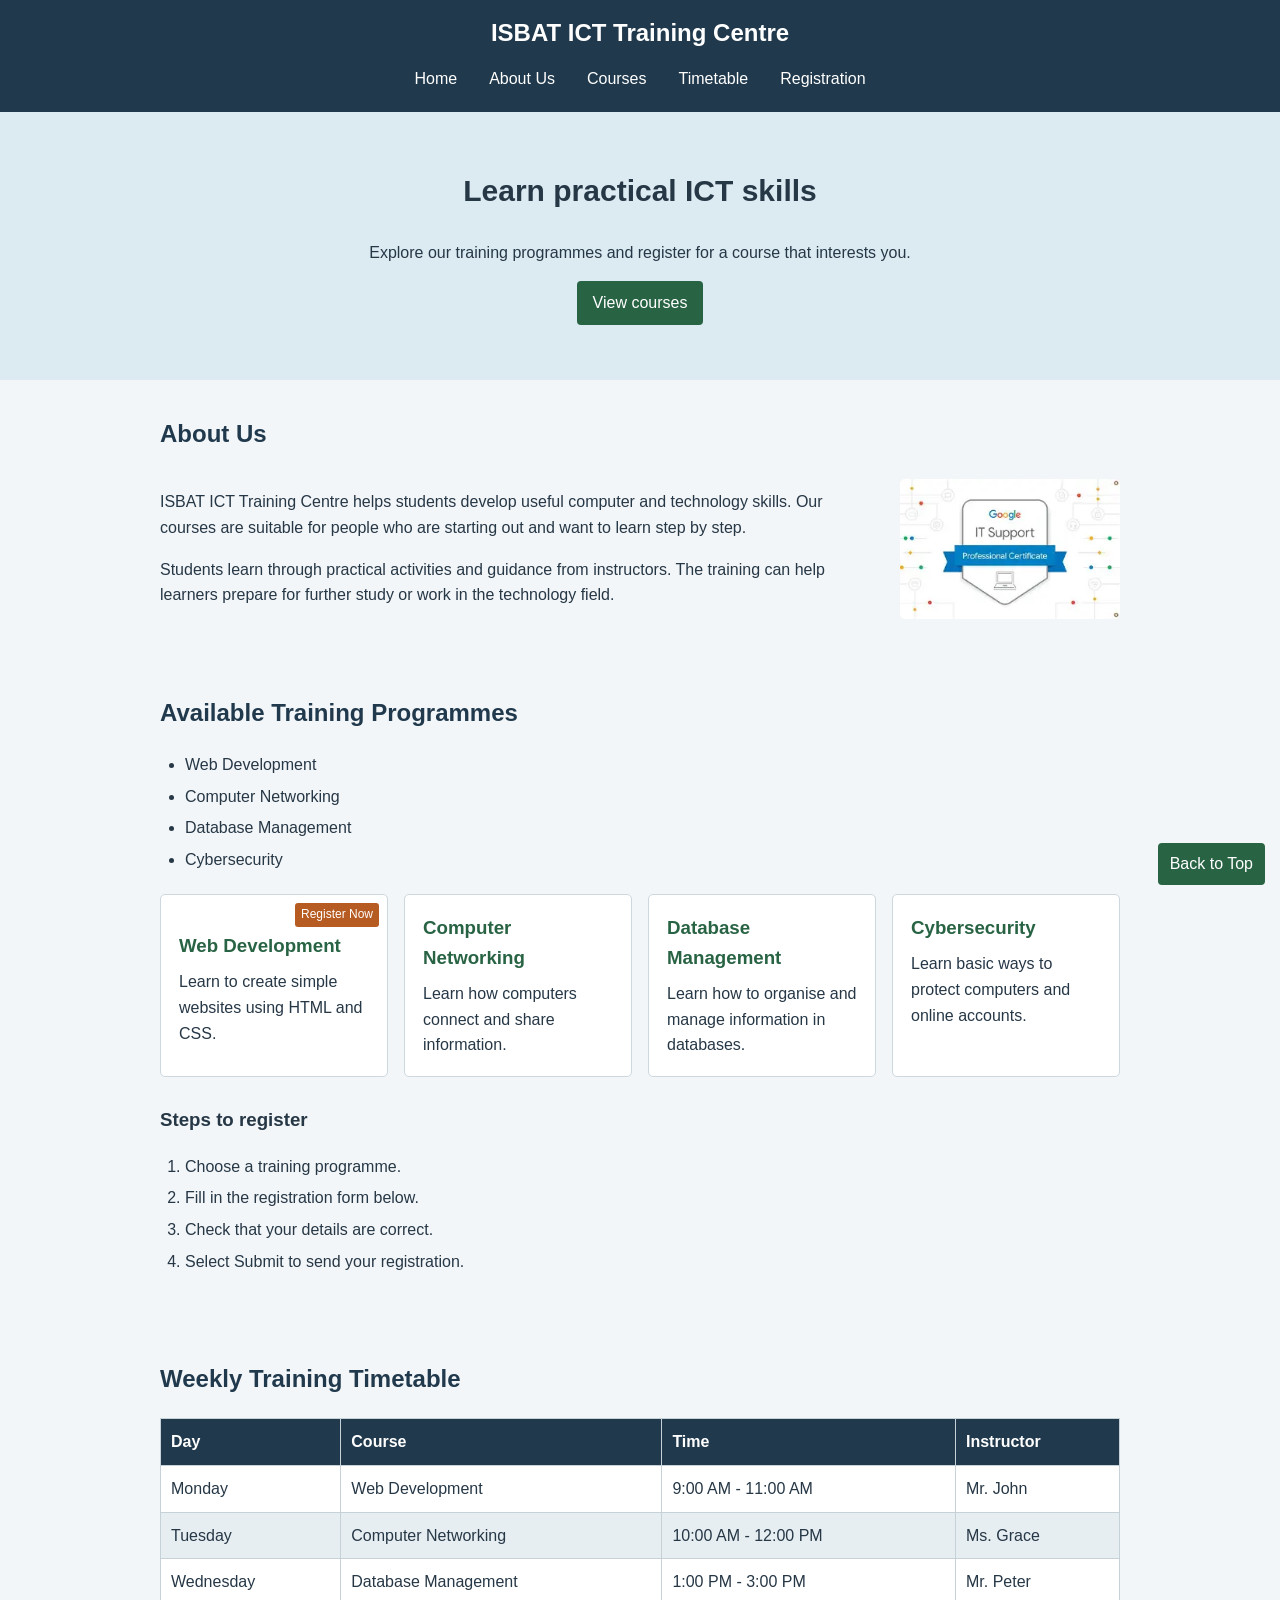
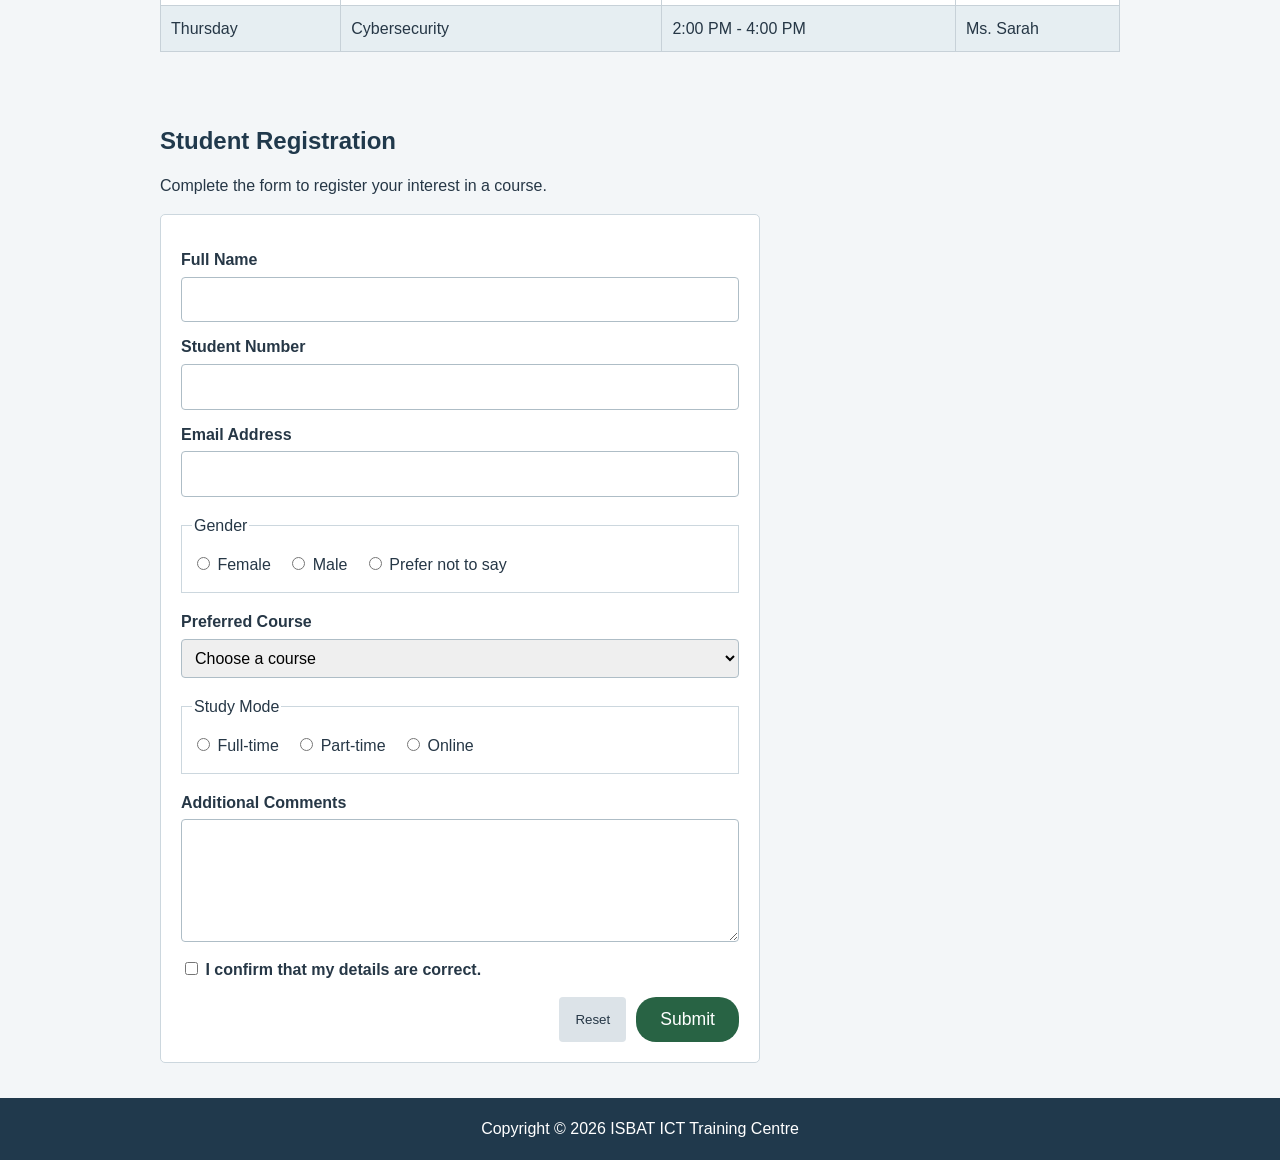
==== Student  ICT Training Centre Website/HTML/index.html @ d061df11 "Add files via upload" ====
<!DOCTYPE html>
<html lang="en">
<head>
    <meta charset="UTF-8">
    <meta name="viewport" content="width=device-width, initial-scale=1.0">
    <title>ISBAT ICT Training Centre</title>
    <link rel="stylesheet" href="../Style/style.css">
</head>
<body>
    <header id="top">
        <h1>ISBAT ICT Training Centre</h1>
        <nav>
            <a href="#home">Home</a>
            <a href="#about">About Us</a>
            <a href="#courses">Courses</a>
            <a href="#timetable">Timetable</a>
            <a href="#registration">Registration</a>
        </nav>
    </header>

    <main>
        <section id="home" class="welcome">
            <h2>Learn practical ICT skills</h2>
            <p>Explore our training programmes and register for a course that interests you.</p>
            <a class="button-link" href="#courses">View courses</a>
        </section>

        <section id="about" class="content-section">
            <h2>About Us</h2>
            <div class="about-content">
                <div>
                    <p>ISBAT ICT Training Centre helps students develop useful computer and technology skills. Our courses are suitable for people who are starting out and want to learn step by step.</p>
                    <p>Students learn through practical activities and guidance from instructors. The training can help learners prepare for further study or work in the technology field.</p>
                </div>
                <img src="../Media/google-it-specialist.webp" alt="Illustration for an information technology training course">
            </div>
        </section>

        <section id="courses" class="content-section">
            <h2>Available Training Programmes</h2>
            <ul class="course-list">
                <li>Web Development</li>
                <li>Computer Networking</li>
                <li>Database Management</li>
                <li>Cybersecurity</li>
            </ul>

            <div class="course-cards">
                <article class="course-card">
                    <span class="register-label">Register Now</span>
                    <h3>Web Development</h3>
                    <p>Learn to create simple websites using HTML and CSS.</p>
                </article>
                <article class="course-card">
                    <h3>Computer Networking</h3>
                    <p>Learn how computers connect and share information.</p>
                </article>
                <article class="course-card">
                    <h3>Database Management</h3>
                    <p>Learn how to organise and manage information in databases.</p>
                </article>
                <article class="course-card">
                    <h3>Cybersecurity</h3>
                    <p>Learn basic ways to protect computers and online accounts.</p>
                </article>
            </div>

            <h3 class="steps-heading">Steps to register</h3>
            <ol class="registration-steps">
                <li>Choose a training programme.</li>
                <li>Fill in the registration form below.</li>
                <li>Check that your details are correct.</li>
                <li>Select Submit to send your registration.</li>
            </ol>
        </section>

        <section id="timetable" class="content-section">
            <h2>Weekly Training Timetable</h2>
            <div class="table-wrap">
                <table>
                    <thead>
                        <tr>
                            <th>Day</th>
                            <th>Course</th>
                            <th>Time</th>
                            <th>Instructor</th>
                        </tr>
                    </thead>
                    <tbody>
                        <tr>
                            <td>Monday</td>
                            <td>Web Development</td>
                            <td>9:00 AM - 11:00 AM</td>
                            <td>Mr. John</td>
                        </tr>
                        <tr>
                            <td>Tuesday</td>
                            <td>Computer Networking</td>
                            <td>10:00 AM - 12:00 PM</td>
                            <td>Ms. Grace</td>
                        </tr>
                        <tr>
                            <td>Wednesday</td>
                            <td>Database Management</td>
                            <td>1:00 PM - 3:00 PM</td>
                            <td>Mr. Peter</td>
                        </tr>
                        <tr>
                            <td>Thursday</td>
                            <td>Cybersecurity</td>
                            <td>2:00 PM - 4:00 PM</td>
                            <td>Ms. Sarah</td>
                        </tr>
                    </tbody>
                </table>
            </div>
        </section>

        <section id="registration" class="content-section">
            <h2>Student Registration</h2>
            <p class="form-intro">Complete the form to register your interest in a course.</p>
            <form action="#" method="post">
                <label for="full-name">Full Name</label>
                <input type="text" id="full-name" name="full-name" required>

                <label for="student-number">Student Number</label>
                <input type="text" id="student-number" name="student-number" required>

                <label for="email">Email Address</label>
                <input type="email" id="email" name="email" required>

                <fieldset>
                    <legend>Gender</legend>
                    <label class="choice"><input type="radio" name="gender" value="female" required> Female</label>
                    <label class="choice"><input type="radio" name="gender" value="male"> Male</label>
                    <label class="choice"><input type="radio" name="gender" value="prefer-not-to-say"> Prefer not to say</label>
                </fieldset>

                <label for="course">Preferred Course</label>
                <select id="course" name="course" required>
                    <option value="">Choose a course</option>
                    <option value="web-development">Web Development</option>
                    <option value="computer-networking">Computer Networking</option>
                    <option value="database-management">Database Management</option>
                    <option value="cybersecurity">Cybersecurity</option>
                </select>

                <fieldset>
                    <legend>Study Mode</legend>
                    <label class="choice"><input type="radio" name="study-mode" value="full-time" required> Full-time</label>
                    <label class="choice"><input type="radio" name="study-mode" value="part-time"> Part-time</label>
                    <label class="choice"><input type="radio" name="study-mode" value="online"> Online</label>
                </fieldset>

                <label for="comments">Additional Comments</label>
                <textarea id="comments" name="comments" rows="4"></textarea>

                <label class="confirm-choice"><input type="checkbox" name="confirm-details" required> I confirm that my details are correct.</label>

                <div class="form-buttons">
                    <button type="submit">Submit</button>
                    <button type="reset" class="reset-button">Reset</button>
                </div>
            </form>
        </section>
    </main>

    <footer>
        <p>Copyright &copy; 2026 ISBAT ICT Training Centre</p>
    </footer>

    <a class="back-to-top" href="#top">Back to Top</a>
</body>
</html>
---- Student  ICT Training Centre Website/Style/style.css ----
* {
    box-sizing: border-box;
}

html {
    scroll-behavior: smooth;
}

body {
    margin: 0;
    font-family: Arial, sans-serif;
    line-height: 1.6;
    color: #263746;
    background-color: #f3f6f8;
}

header {
    position: sticky;
    top: 0;
    z-index: 1;
    padding: 14px 20px;
    color: white;
    background-color: #20394c;
    text-align: center;
}

header h1 {
    margin: 0 0 8px;
    font-size: 24px;
}

nav {
    display: flex;
    justify-content: center;
    flex-wrap: wrap;
    gap: 8px;
}

nav a {
    padding: 6px 12px;
    color: white;
    text-decoration: none;
    border-radius: 4px;
}

nav a:hover {
    background-color: #365b73;
}

section {
    scroll-margin-top: 130px;
}

.welcome {
    padding: 55px 20px;
    text-align: center;
    background-color: #dceaf2;
}

.welcome h2 {
    margin-top: 0;
    font-size: 30px;
}

.button-link,
button {
    display: inline-block;
    padding: 9px 16px;
    color: white;
    background-color: #286344;
    border: 0;
    border-radius: 4px;
    text-decoration: none;
    cursor: pointer;
}

.content-section {
    max-width: 1000px;
    margin: 0 auto;
    padding: 35px 20px;
}

.content-section h2 {
    margin-top: 0;
    color: #20394c;
}

.about-content {
    display: flex;
    align-items: center;
    gap: 24px;
}

.about-content img {
    width: 220px;
    max-width: 40%;
    height: auto;
    border-radius: 5px;
}

.course-list,
.registration-steps {
    padding-left: 25px;
}

.course-list li,
.registration-steps li {
    margin-bottom: 6px;
}

.course-cards {
    display: flex;
    flex-wrap: wrap;
    gap: 16px;
    margin-top: 22px;
}

.course-card {
    position: relative;
    flex: 1 1 210px;
    min-height: 145px;
    padding: 18px;
    background-color: white;
    border: 1px solid #ccd7de;
    border-radius: 5px;
}

.course-card h3 {
    margin: 0 0 8px;
    color: #286344;
}

.course-card p {
    margin: 0;
}

.register-label {
    position: absolute;
    top: 8px;
    right: 8px;
    padding: 2px 6px;
    color: white;
    background-color: #b65b21;
    border-radius: 3px;
    font-size: 12px;
}

.course-card:first-child h3 {
    padding-top: 18px;
}

.steps-heading {
    margin-top: 28px;
}

.table-wrap {
    overflow-x: auto;
}

table {
    width: 100%;
    border-collapse: collapse;
    background-color: white;
}

th,
td {
    padding: 10px;
    border: 1px solid #c7d1d8;
    text-align: left;
}

th {
    color: white;
    background-color: #20394c;
}

tbody tr:nth-child(even) {
    background-color: #e6eef2;
}

.form-intro {
    margin-top: -8px;
}

form {
    max-width: 600px;
    padding: 20px;
    background-color: white;
    border: 1px solid #ccd7de;
    border-radius: 5px;
}

form > label,
form > input,
form > select,
form > textarea {
    display: block;
    width: 100%;
}

form > label {
    margin-top: 12px;
    font-weight: bold;
}

form > input,
form > select,
form > textarea {
    margin-top: 4px;
    padding: 9px;
    border: 1px solid #aebdc6;
    border-radius: 4px;
    font: inherit;
}

fieldset {
    margin: 16px 0;
    padding: 10px;
    border: 1px solid #ccd7de;
}

.choice {
    display: inline-block;
    margin: 4px 12px 4px 0;
}

.confirm-choice {
    display: block;
    margin: 15px 0;
}

.form-buttons {
    display: flex;
    gap: 10px;
    justify-content: flex-end;
}

.form-buttons .reset-button {
    order: 1;
}

.form-buttons button[type="submit"] {
    order: 2;
    padding: 12px 24px;
    font-size: 1.1rem;
    border-radius: 20px;
    transition: background-color 0.2s, transform 0.2s;
}

.form-buttons button[type="submit"]:hover {
    background-color: #347b55;
    transform: translateY(-2px);
}

.reset-button {
    color: #263746;
    background-color: #dce3e8;
}

footer {
    padding: 18px;
    color: white;
    background-color: #20394c;
    text-align: center;
}

footer p {
    margin: 0;
}

.back-to-top {
    position: fixed;
    right: 15px;
    bottom: 15px;
    padding: 8px 12px;
    color: white;
    background-color: #286344;
    border-radius: 4px;
    text-decoration: none;
}

@media (max-width: 600px) {
    header h1 {
        font-size: 20px;
    }

    .about-content {
        flex-direction: column;
        align-items: flex-start;
    }

    .about-content img {
        width: 100%;
        max-width: 320px;
    }
}
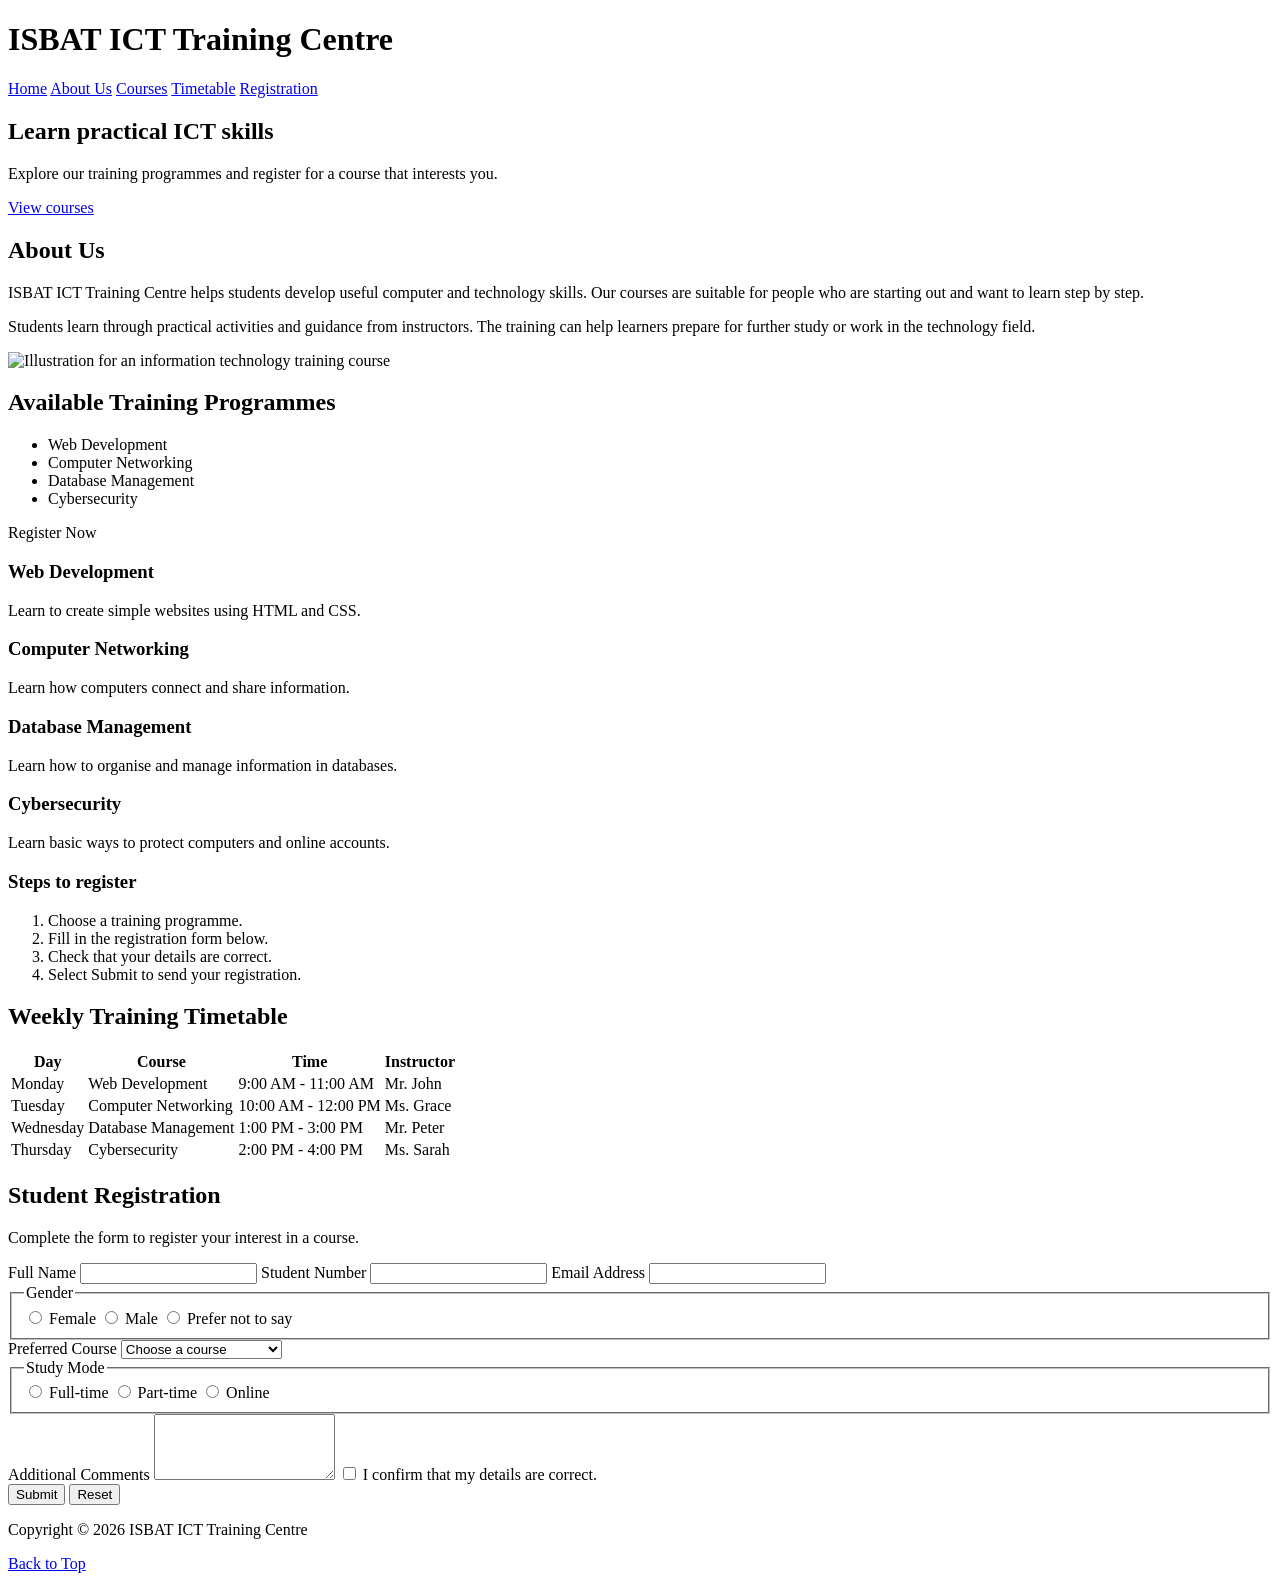
==== commit dbdb5377: "Prepare website entry page for GitHub Pages root" ====
--- a/Student  ICT Training Centre Website/HTML/index.html
+++ b/Student  ICT Training Centre Website/HTML/index.html
@@ -1,174 +1,174 @@
-<!DOCTYPE html>
-<html lang="en">
-<head>
-    <meta charset="UTF-8">
-    <meta name="viewport" content="width=device-width, initial-scale=1.0">
-    <title>ISBAT ICT Training Centre</title>
-    <link rel="stylesheet" href="../Style/style.css">
-</head>
-<body>
-    <header id="top">
-        <h1>ISBAT ICT Training Centre</h1>
-        <nav>
-            <a href="#home">Home</a>
-            <a href="#about">About Us</a>
-            <a href="#courses">Courses</a>
-            <a href="#timetable">Timetable</a>
-            <a href="#registration">Registration</a>
-        </nav>
-    </header>
-
-    <main>
-        <section id="home" class="welcome">
-            <h2>Learn practical ICT skills</h2>
-            <p>Explore our training programmes and register for a course that interests you.</p>
-            <a class="button-link" href="#courses">View courses</a>
-        </section>
-
-        <section id="about" class="content-section">
-            <h2>About Us</h2>
-            <div class="about-content">
-                <div>
-                    <p>ISBAT ICT Training Centre helps students develop useful computer and technology skills. Our courses are suitable for people who are starting out and want to learn step by step.</p>
-                    <p>Students learn through practical activities and guidance from instructors. The training can help learners prepare for further study or work in the technology field.</p>
-                </div>
-                <img src="../Media/google-it-specialist.webp" alt="Illustration for an information technology training course">
-            </div>
-        </section>
-
-        <section id="courses" class="content-section">
-            <h2>Available Training Programmes</h2>
-            <ul class="course-list">
-                <li>Web Development</li>
-                <li>Computer Networking</li>
-                <li>Database Management</li>
-                <li>Cybersecurity</li>
-            </ul>
-
-            <div class="course-cards">
-                <article class="course-card">
-                    <span class="register-label">Register Now</span>
-                    <h3>Web Development</h3>
-                    <p>Learn to create simple websites using HTML and CSS.</p>
-                </article>
-                <article class="course-card">
-                    <h3>Computer Networking</h3>
-                    <p>Learn how computers connect and share information.</p>
-                </article>
-                <article class="course-card">
-                    <h3>Database Management</h3>
-                    <p>Learn how to organise and manage information in databases.</p>
-                </article>
-                <article class="course-card">
-                    <h3>Cybersecurity</h3>
-                    <p>Learn basic ways to protect computers and online accounts.</p>
-                </article>
-            </div>
-
-            <h3 class="steps-heading">Steps to register</h3>
-            <ol class="registration-steps">
-                <li>Choose a training programme.</li>
-                <li>Fill in the registration form below.</li>
-                <li>Check that your details are correct.</li>
-                <li>Select Submit to send your registration.</li>
-            </ol>
-        </section>
-
-        <section id="timetable" class="content-section">
-            <h2>Weekly Training Timetable</h2>
-            <div class="table-wrap">
-                <table>
-                    <thead>
-                        <tr>
-                            <th>Day</th>
-                            <th>Course</th>
-                            <th>Time</th>
-                            <th>Instructor</th>
-                        </tr>
-                    </thead>
-                    <tbody>
-                        <tr>
-                            <td>Monday</td>
-                            <td>Web Development</td>
-                            <td>9:00 AM - 11:00 AM</td>
-                            <td>Mr. John</td>
-                        </tr>
-                        <tr>
-                            <td>Tuesday</td>
-                            <td>Computer Networking</td>
-                            <td>10:00 AM - 12:00 PM</td>
-                            <td>Ms. Grace</td>
-                        </tr>
-                        <tr>
-                            <td>Wednesday</td>
-                            <td>Database Management</td>
-                            <td>1:00 PM - 3:00 PM</td>
-                            <td>Mr. Peter</td>
-                        </tr>
-                        <tr>
-                            <td>Thursday</td>
-                            <td>Cybersecurity</td>
-                            <td>2:00 PM - 4:00 PM</td>
-                            <td>Ms. Sarah</td>
-                        </tr>
-                    </tbody>
-                </table>
-            </div>
-        </section>
-
-        <section id="registration" class="content-section">
-            <h2>Student Registration</h2>
-            <p class="form-intro">Complete the form to register your interest in a course.</p>
-            <form action="#" method="post">
-                <label for="full-name">Full Name</label>
-                <input type="text" id="full-name" name="full-name" required>
-
-                <label for="student-number">Student Number</label>
-                <input type="text" id="student-number" name="student-number" required>
-
-                <label for="email">Email Address</label>
-                <input type="email" id="email" name="email" required>
-
-                <fieldset>
-                    <legend>Gender</legend>
-                    <label class="choice"><input type="radio" name="gender" value="female" required> Female</label>
-                    <label class="choice"><input type="radio" name="gender" value="male"> Male</label>
-                    <label class="choice"><input type="radio" name="gender" value="prefer-not-to-say"> Prefer not to say</label>
-                </fieldset>
-
-                <label for="course">Preferred Course</label>
-                <select id="course" name="course" required>
-                    <option value="">Choose a course</option>
-                    <option value="web-development">Web Development</option>
-                    <option value="computer-networking">Computer Networking</option>
-                    <option value="database-management">Database Management</option>
-                    <option value="cybersecurity">Cybersecurity</option>
-                </select>
-
-                <fieldset>
-                    <legend>Study Mode</legend>
-                    <label class="choice"><input type="radio" name="study-mode" value="full-time" required> Full-time</label>
-                    <label class="choice"><input type="radio" name="study-mode" value="part-time"> Part-time</label>
-                    <label class="choice"><input type="radio" name="study-mode" value="online"> Online</label>
-                </fieldset>
-
-                <label for="comments">Additional Comments</label>
-                <textarea id="comments" name="comments" rows="4"></textarea>
-
-                <label class="confirm-choice"><input type="checkbox" name="confirm-details" required> I confirm that my details are correct.</label>
-
-                <div class="form-buttons">
-                    <button type="submit">Submit</button>
-                    <button type="reset" class="reset-button">Reset</button>
-                </div>
-            </form>
-        </section>
-    </main>
-
-    <footer>
-        <p>Copyright &copy; 2026 ISBAT ICT Training Centre</p>
-    </footer>
-
-    <a class="back-to-top" href="#top">Back to Top</a>
-</body>
-</html>
+<!DOCTYPE html>
+<html lang="en">
+<head>
+    <meta charset="UTF-8">
+    <meta name="viewport" content="width=device-width, initial-scale=1.0">
+    <title>ISBAT ICT Training Centre</title>
+    <link rel="stylesheet" href="Style/style.css">
+</head>
+<body>
+    <header id="top">
+        <h1>ISBAT ICT Training Centre</h1>
+        <nav>
+            <a href="#home">Home</a>
+            <a href="#about">About Us</a>
+            <a href="#courses">Courses</a>
+            <a href="#timetable">Timetable</a>
+            <a href="#registration">Registration</a>
+        </nav>
+    </header>
+
+    <main>
+        <section id="home" class="welcome">
+            <h2>Learn practical ICT skills</h2>
+            <p>Explore our training programmes and register for a course that interests you.</p>
+            <a class="button-link" href="#courses">View courses</a>
+        </section>
+
+        <section id="about" class="content-section">
+            <h2>About Us</h2>
+            <div class="about-content">
+                <div>
+                    <p>ISBAT ICT Training Centre helps students develop useful computer and technology skills. Our courses are suitable for people who are starting out and want to learn step by step.</p>
+                    <p>Students learn through practical activities and guidance from instructors. The training can help learners prepare for further study or work in the technology field.</p>
+                </div>
+                <img src="Media/google-it-specialist.webp" alt="Illustration for an information technology training course">
+            </div>
+        </section>
+
+        <section id="courses" class="content-section">
+            <h2>Available Training Programmes</h2>
+            <ul class="course-list">
+                <li>Web Development</li>
+                <li>Computer Networking</li>
+                <li>Database Management</li>
+                <li>Cybersecurity</li>
+            </ul>
+
+            <div class="course-cards">
+                <article class="course-card">
+                    <span class="register-label">Register Now</span>
+                    <h3>Web Development</h3>
+                    <p>Learn to create simple websites using HTML and CSS.</p>
+                </article>
+                <article class="course-card">
+                    <h3>Computer Networking</h3>
+                    <p>Learn how computers connect and share information.</p>
+                </article>
+                <article class="course-card">
+                    <h3>Database Management</h3>
+                    <p>Learn how to organise and manage information in databases.</p>
+                </article>
+                <article class="course-card">
+                    <h3>Cybersecurity</h3>
+                    <p>Learn basic ways to protect computers and online accounts.</p>
+                </article>
+            </div>
+
+            <h3 class="steps-heading">Steps to register</h3>
+            <ol class="registration-steps">
+                <li>Choose a training programme.</li>
+                <li>Fill in the registration form below.</li>
+                <li>Check that your details are correct.</li>
+                <li>Select Submit to send your registration.</li>
+            </ol>
+        </section>
+
+        <section id="timetable" class="content-section">
+            <h2>Weekly Training Timetable</h2>
+            <div class="table-wrap">
+                <table>
+                    <thead>
+                        <tr>
+                            <th>Day</th>
+                            <th>Course</th>
+                            <th>Time</th>
+                            <th>Instructor</th>
+                        </tr>
+                    </thead>
+                    <tbody>
+                        <tr>
+                            <td>Monday</td>
+                            <td>Web Development</td>
+                            <td>9:00 AM - 11:00 AM</td>
+                            <td>Mr. John</td>
+                        </tr>
+                        <tr>
+                            <td>Tuesday</td>
+                            <td>Computer Networking</td>
+                            <td>10:00 AM - 12:00 PM</td>
+                            <td>Ms. Grace</td>
+                        </tr>
+                        <tr>
+                            <td>Wednesday</td>
+                            <td>Database Management</td>
+                            <td>1:00 PM - 3:00 PM</td>
+                            <td>Mr. Peter</td>
+                        </tr>
+                        <tr>
+                            <td>Thursday</td>
+                            <td>Cybersecurity</td>
+                            <td>2:00 PM - 4:00 PM</td>
+                            <td>Ms. Sarah</td>
+                        </tr>
+                    </tbody>
+                </table>
+            </div>
+        </section>
+
+        <section id="registration" class="content-section">
+            <h2>Student Registration</h2>
+            <p class="form-intro">Complete the form to register your interest in a course.</p>
+            <form action="#" method="post">
+                <label for="full-name">Full Name</label>
+                <input type="text" id="full-name" name="full-name" required>
+
+                <label for="student-number">Student Number</label>
+                <input type="text" id="student-number" name="student-number" required>
+
+                <label for="email">Email Address</label>
+                <input type="email" id="email" name="email" required>
+
+                <fieldset>
+                    <legend>Gender</legend>
+                    <label class="choice"><input type="radio" name="gender" value="female" required> Female</label>
+                    <label class="choice"><input type="radio" name="gender" value="male"> Male</label>
+                    <label class="choice"><input type="radio" name="gender" value="prefer-not-to-say"> Prefer not to say</label>
+                </fieldset>
+
+                <label for="course">Preferred Course</label>
+                <select id="course" name="course" required>
+                    <option value="">Choose a course</option>
+                    <option value="web-development">Web Development</option>
+                    <option value="computer-networking">Computer Networking</option>
+                    <option value="database-management">Database Management</option>
+                    <option value="cybersecurity">Cybersecurity</option>
+                </select>
+
+                <fieldset>
+                    <legend>Study Mode</legend>
+                    <label class="choice"><input type="radio" name="study-mode" value="full-time" required> Full-time</label>
+                    <label class="choice"><input type="radio" name="study-mode" value="part-time"> Part-time</label>
+                    <label class="choice"><input type="radio" name="study-mode" value="online"> Online</label>
+                </fieldset>
+
+                <label for="comments">Additional Comments</label>
+                <textarea id="comments" name="comments" rows="4"></textarea>
+
+                <label class="confirm-choice"><input type="checkbox" name="confirm-details" required> I confirm that my details are correct.</label>
+
+                <div class="form-buttons">
+                    <button type="submit">Submit</button>
+                    <button type="reset" class="reset-button">Reset</button>
+                </div>
+            </form>
+        </section>
+    </main>
+
+    <footer>
+        <p>Copyright &copy; 2026 ISBAT ICT Training Centre</p>
+    </footer>
+
+    <a class="back-to-top" href="#top">Back to Top</a>
+</body>
+</html>
